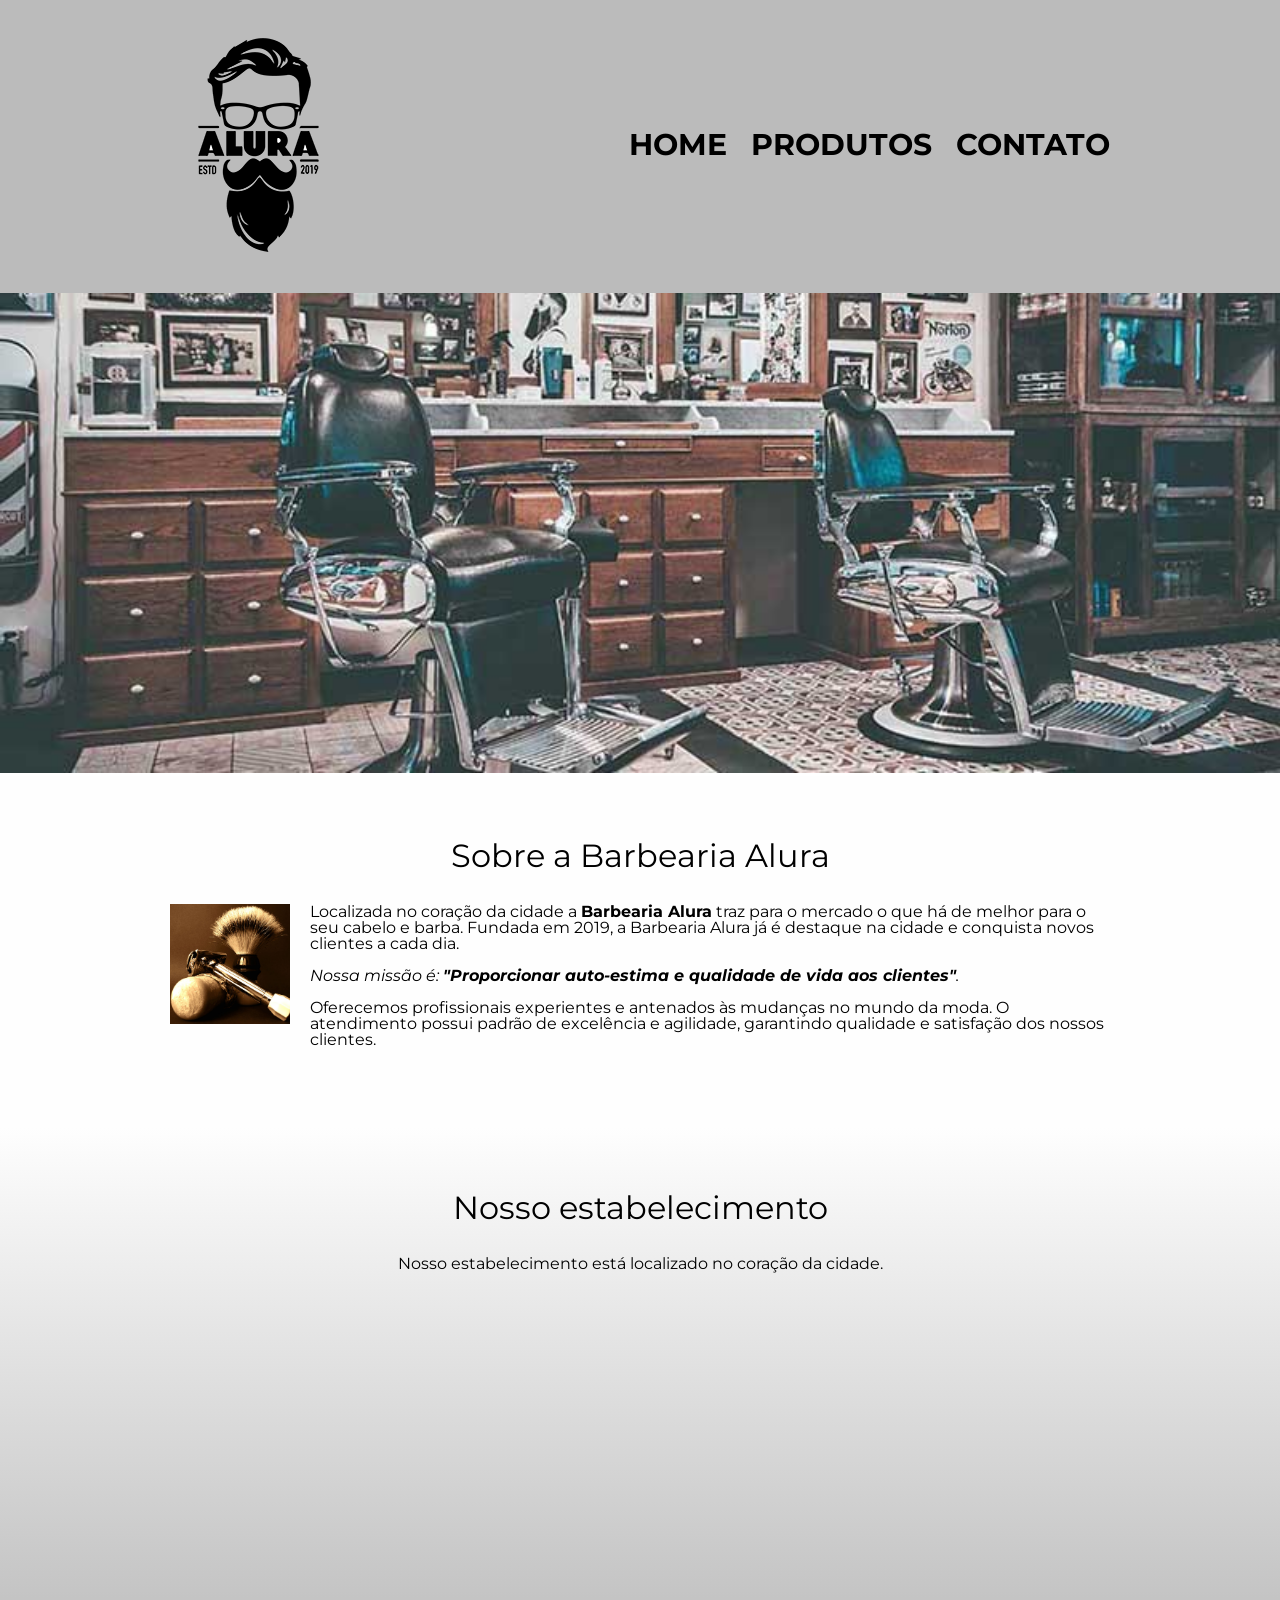
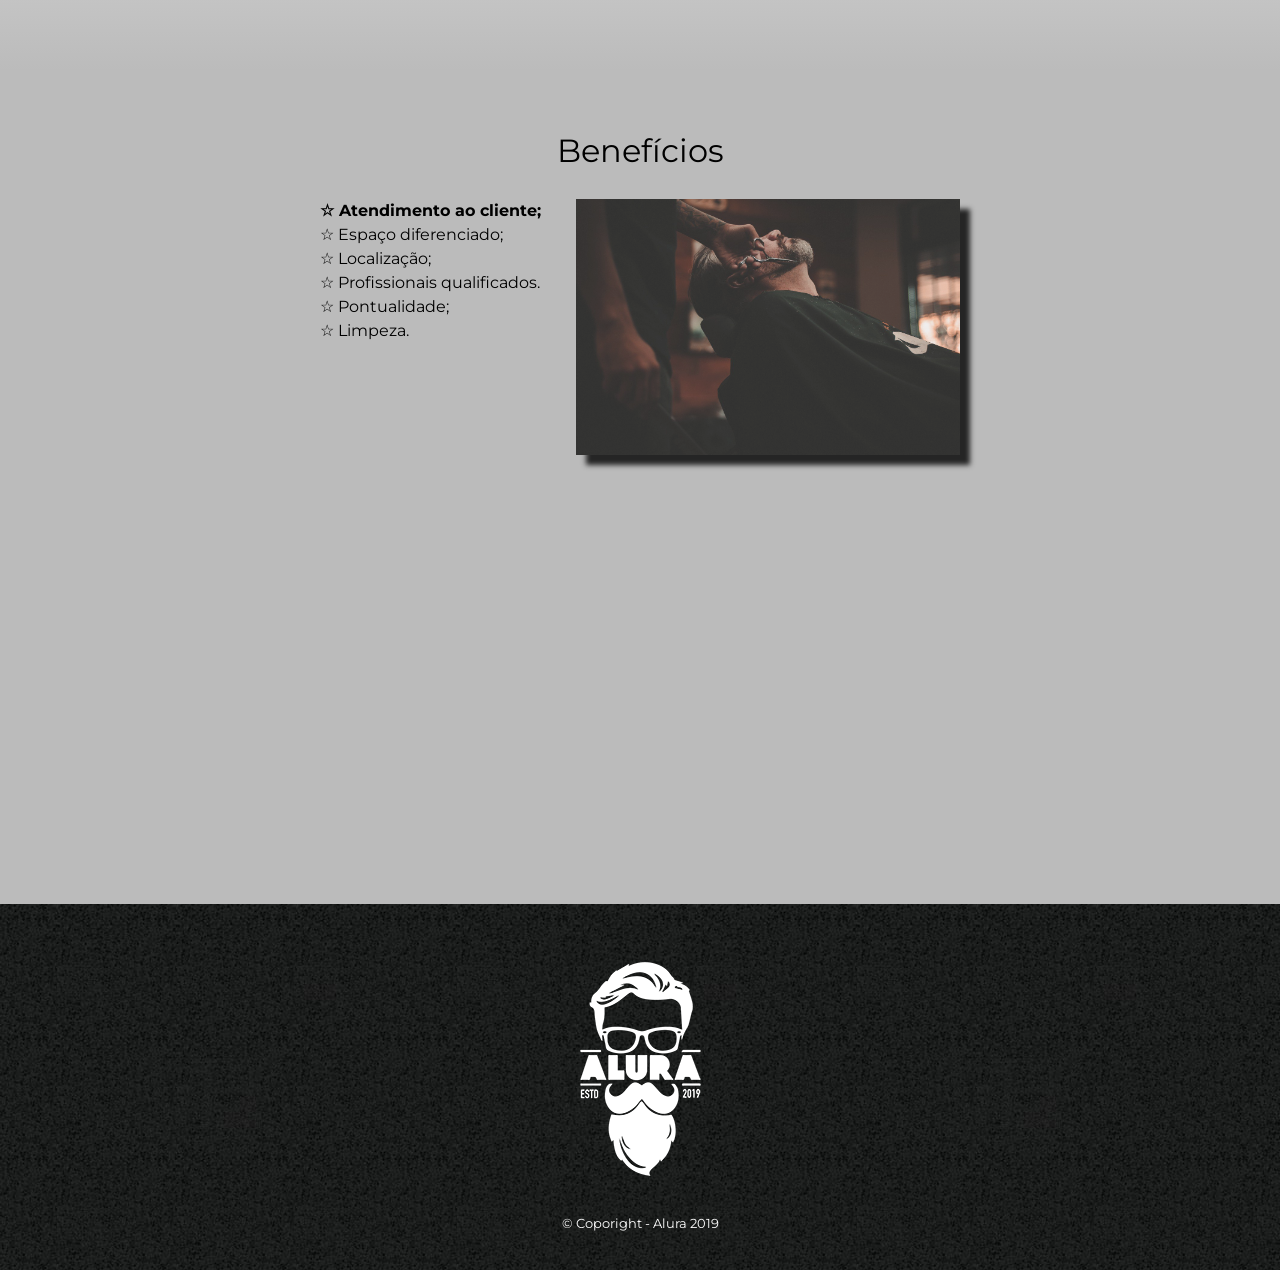
==== index.html @ 4b7dcf1a "teste" ====
<!DOCTYPE html>

<html lang="pt-br">

	<head>
		<meta charset="utf-8">
		<meta name="viewport" content="width=device-width">
		<title>Home - Barbearia Alura</title>
		<link rel="stylesheet" href="reset.css">
		<link rel="stylesheet" href="style.css">
		<link rel="preconnect" href="https://fonts.googleapis.com">
		<link rel="preconnect" href="https://fonts.gstatic.com" crossorigin>
		<link href="https://fonts.googleapis.com/css2?family=Montserrat&display=swap" rel="stylesheet">
	</head>

	<body>
		<header>
			<div class="caixa">
				<h1><img src="logo.png"></h1>
				<nav class="nav">
					<ul>
						<li><a href="index.html">Home</a></li>
						<li><a href="produtos.html">Produtos</a></li>
						<li><a href="contato.html">Contato</a></li>
					</ul>
				</nav>
			</div>
		</header>

		<img class="banner" src="banner.jpg" alt="Banner da Barbearia Alura contendo o cenário com uma cadeira centralizada em frente a um espelho ">

		<main>

			<section class="principal">
				<h2>Sobre a Barbearia Alura</h2>

				<div class="principalConteudo">

					<img class="utensilios" src="utensilios.jpg" alt="Utensilios de um barbeiro.">

					<p>Localizada no coração da cidade a <strong>Barbearia Alura</strong> traz para o mercado o que há de melhor para o seu cabelo e barba. Fundada em 2019, a Barbearia Alura já é destaque na cidade e conquista novos clientes a cada dia.</p>

					<p id="missao"><em>Nossa missão é: <strong>"Proporcionar auto-estima e qualidade de vida aos clientes"</strong>.</em></p>

					<p>Oferecemos profissionais experientes e antenados às mudanças no mundo da moda. O atendimento possui padrão de excelência e agilidade, garantindo qualidade e satisfação dos nossos clientes.</p>
				</div>
				</section>

			<section class="mapa">
				<h3>Nosso estabelecimento</h3>
				<p>Nosso estabelecimento está localizado no coração da cidade.</p>
				<div class="mapaGoogle">
					<iframe src="https://www.google.com/maps/embed?pb=!1m18!1m12!1m3!1d3656.4498404748992!2d-46.63452058509851!3d-23.58819478466958!2m3!1f0!2f0!3f0!3m2!1i1024!2i768!4f13.1!3m3!1m2!1s0x94ce5a2b2ed7f3a1%3A0xab35da2f5ca62674!2sCaelum%20-%20Escola%20de%20Tecnologia!5e0!3m2!1spt-BR!2sbr!4v1663703817815!5m2!1spt-BR!2sbr" width="100%" height="300" style="border:0;" allowfullscreen="" loading="lazy" referrerpolicy="no-referrer-when-downgrade"></iframe>
				</div>
			</section>

			<section class="beneficios">
				<h3>Benefícios</h3>

				<div class="beneficiosPrincipal">
					<ul class="listaBeneficios">
						<li class="itens">Atendimento ao cliente;</li>
						<li class="itens">Espaço diferenciado;</li>
						<li class="itens">Localização;</li>
						<li class="itens">Profissionais qualificados.</li>
						<li class="itens">Pontualidade;</li>
						<li class="itens">Limpeza.</li>
					</ul><img class="imagemBeneficios" src="beneficios.jpg">
				</div>

				<div class="video">
					<iframe width="100%" height="315" src="https://www.youtube.com/embed/wcVVXUV0YUY" title="YouTube video player" frameborder="0" allow="accelerometer; autoplay; clipboard-write; encrypted-media; gyroscope; picture-in-picture" allowfullscreen></iframe>
				</div>

			</section>

		</main>

		<footer>

			<img src="logo-branco.png">
			<p class="copyright">&copy; Coporight - Alura 2019</p>

		</footer>

	</body>

</html>
---- style.css ----
body {
	font-family: "Montserrat", sans-serif;
}

header {
	background: #bbbbbb;
	padding: 20px;
}

.caixa {
	position: relative;
	width: 940px;
	margin: 0 auto;
}

.nav {
	position: absolute;
	top: 110px;
	right: 0px;
}

nav li {
	display: inline;
	margin: 0 0 0 20px;
}

nav a {
	text-transform: uppercase;
	font-size: 30px;
	text-decoration: none;
	color: black;
	font-weight: bold;
}

nav a:hover {
	color: #C78C19;
	text-decoration: underline;
}

.produtos {
	width: 940px;
	margin: 0 auto;
	padding: 50px 0;
}

.produtos li{
	display: inline-block;
	text-align: center;
	vertical-align: top;
	width: 30%;
	height: 420px;
	/*background: #cccccc;*/
	margin: 0 1.5%;
	padding: 30px 20px;
	box-sizing: border-box;
	border: 2px solid #000000;
	border-radius: 10px;
}

.produtos li:hover {
	border-color: #c78c19;
}

.produtos li:hover h2{
	font-size: 30px;
}

.produtos li:active {
	border-color: #088C19;
}

.produtos h2 {
	font-size: 25px;
	font-weight: bold;
}

.produto-valor {
	font-size: 18px;
	font-weight: bold;
	margin: 10px 0 0;

}

.contatoPrincipal {
	width: 940px;
	margin: 0 auto;
}

form {
	margin: 40px 0;
}

form label, form legend {
	display: block;
	font-size: 20px;
	margin: 0 0 10px;
}

.input-padrao {
	display: block;
	margin: 0 0 20px;
	width: 50%;
	padding: 10px 25px;
}

footer {
	text-align: center;
	background: url(bg.jpg);
	padding: 40px 0;
}

.copyright {
	color: #ffffff;
	margin: 20px 0 0;
	font-size: 13px;
}

.checkbox {
	margin: 20px 0;
}

.enviarformulario {
	width: 40%;
	padding: 15px 0;
	font-size: 18px;
	font-weight: bold;
	background-color: orange;
	border: none;
	border-radius: 5px;
	color: #ffffff;
	cursor: pointer;
	transition: 0.15s all;
}

.enviarformulario:hover {
	background-color: darkorange;
	transform: scale(1.2);
}

thead{
	background: #555555;
	color: #ffffff;
	font-weight: bold;
}

table {
	margin: 20px 0 40px;
	font-size: 20px;
}

th, td {
	border: 1px solid #000000;
	padding: 8px 15px;
}

.banner	{
	width: 100%;
}

h2, h3 {
	text-align: center;
	font-size: 2em;
	margin: 0 0 1em;
	clear: left;
}

.utensilios {
	float: left;
	width: 120px;
	margin: 0 20px 20px 0;
}

.principal {
	background: #fefefe;
	padding: 4em 0;
}

.principalConteudo {
	width: 940px;
	margin: 0 auto;
}

.principal p {
    margin: 0 0 1em;
}

.principal strong {
    font-weight: bold;
}

.principal em {
    font-style: italic;
}


.mapa {
	background: linear-gradient(#fefefe, #bbbbbb);
	padding: 4em 0;
}

.mapa p {
	margin: 0 0 2em;
	text-align: center;
}

.mapaGoogle {
	width: 940px;
	margin: 0 auto;
}

.beneficios {
	background: #bbbbbb;
	padding: 4em 0;
}

.beneficiosPrincipal{
	width: 640px;
	margin: 0 auto;
}

.listaBeneficios {
	display: inline-block;
	width: 40%;
	vertical-align: top;
	line-height: 1.5;
}


.imagemBeneficios {
	width: 60%;
	box-shadow: 10px 10px 5px #000000;
	transition: 0.15s opacity;
	opacity: 0.8;
}

.imagemBeneficios:hover {
	opacity: 0.4;
}

.itens:first-child {
	font-weight: bold;
}

.itens:before {
	content: "\2606 \0020 \0020 \0020";
}

.video {
	width: 516px;
	margin: 2em auto;
}

@media screen and (max-width: 480px) {
	.caixa, .principalConteudo, .mapaGoogle, .beneficiosPrincipal, .video , .produtos, .contatoPrincipal{
		width: auto;
	}

	.utensilios{
		width: calc(100%/2.5)
	}
	.principal {
		padding: 3em 2em;
	}

	h1 {
		text-align: center;
	}

	.nav {
		position: static;
	}

	nav li {
		display: block;
	}

	.mapa {
		padding: 4em 2em 0;
 	}

	.beneficios {
		padding: 4em 2em;
	}

	.listaBeneficios, .imagemBeneficios, .video {
		box-sizing: border-box;
		width: 100%;
		padding: 0 2em 1em;
	}

	.imagemBeneficios {
		box-shadow: none;
	}

	.produtos li {
		display: inline-block;
		width: 100%;
		margin: 2em 0;
	}

	.produtos {
		padding: 50px;
	}

	.contatoPrincipal {
		padding: 2em;
	}

}
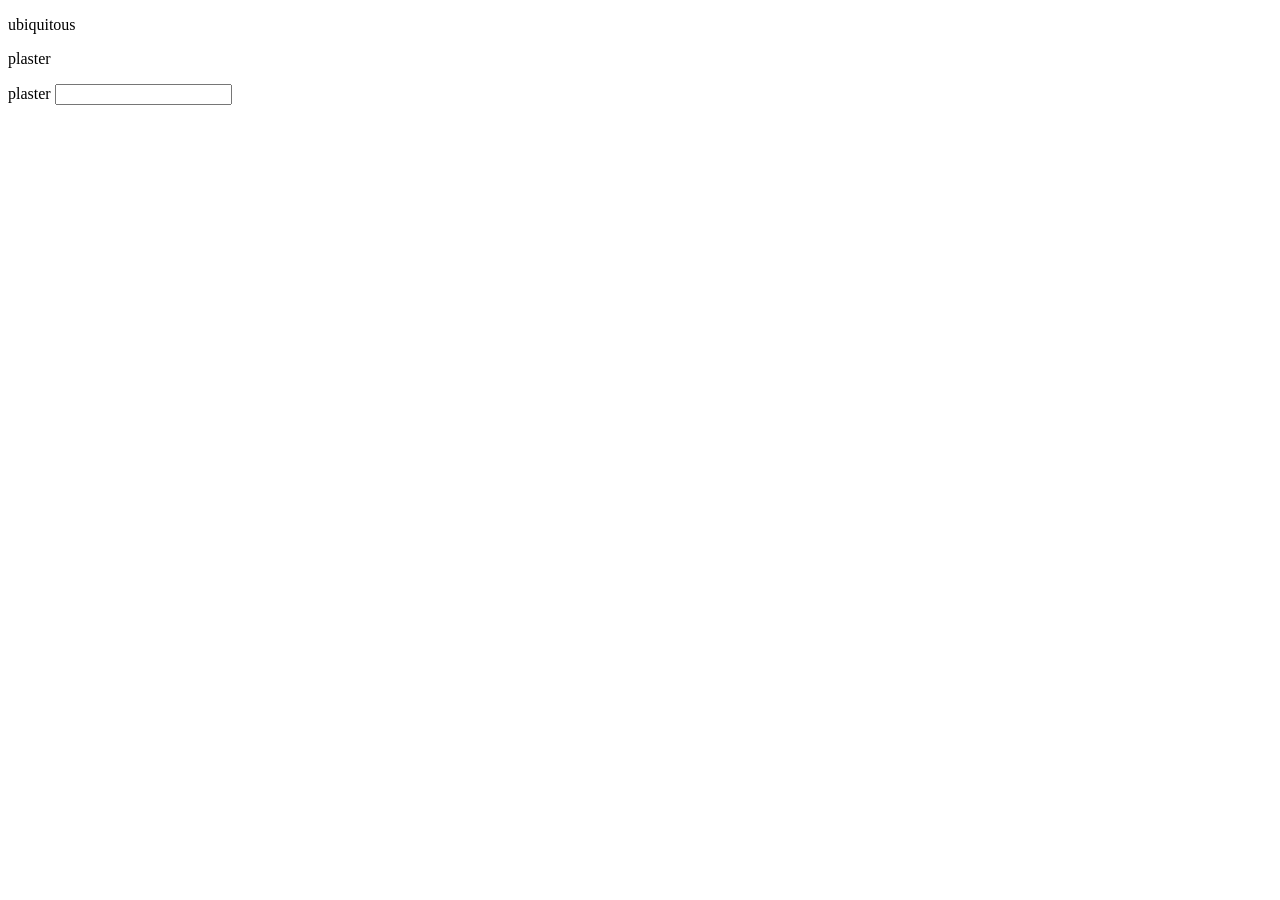
==== commit 25b481a2: "Projeto inicial" ====
--- a/index.html
+++ b/index.html
@@ -1,88 +1,31 @@
 <!DOCTYPE html>
+<html lang="pt-br">
+  <head>
+    <title>Teste de Vocabulário</title>
+    <meta charset="UTF-8">
+    <meta name="viewport" content="width=device-width, initial-scale=1">
+    <link rel="stylesheet" type="css" href="css/reset.css">
+    <link href="css/style.css" rel="stylesheet">
+  </head>
+  <body>
+    <header>
+      
+    </header>
 
-<html lang="pt-br">
+    <main>
+      <p>ubiquitous</p>
+      <p>plaster</p>
 
-	<head>
-		<meta charset="utf-8">
-		<meta name="viewport" content="width=device-width">
-		<title>Home - Barbearia Alura</title>
-		<link rel="stylesheet" href="reset.css">
-		<link rel="stylesheet" href="style.css">
-		<link rel="preconnect" href="https://fonts.googleapis.com">
-		<link rel="preconnect" href="https://fonts.gstatic.com" crossorigin>
-		<link href="https://fonts.googleapis.com/css2?family=Montserrat&display=swap" rel="stylesheet">
-	</head>
+      <form>
+        <label for="plaster">plaster</label>
+        <input type="text" name="plaster" value="">
 
-	<body>
-		<header>
-			<div class="caixa">
-				<h1><img src="logo.png"></h1>
-				<nav class="nav">
-					<ul>
-						<li><a href="index.html">Home</a></li>
-						<li><a href="produtos.html">Produtos</a></li>
-						<li><a href="contato.html">Contato</a></li>
-					</ul>
-				</nav>
-			</div>
-		</header>
+      </form>
 
-		<img class="banner" src="banner.jpg" alt="Banner da Barbearia Alura contendo o cenário com uma cadeira centralizada em frente a um espelho ">
+    </main>
 
-		<main>
-
-			<section class="principal">
-				<h2>Sobre a Barbearia Alura</h2>
-
-				<div class="principalConteudo">
-
-					<img class="utensilios" src="utensilios.jpg" alt="Utensilios de um barbeiro.">
-
-					<p>Localizada no coração da cidade a <strong>Barbearia Alura</strong> traz para o mercado o que há de melhor para o seu cabelo e barba. Fundada em 2019, a Barbearia Alura já é destaque na cidade e conquista novos clientes a cada dia.</p>
-
-					<p id="missao"><em>Nossa missão é: <strong>"Proporcionar auto-estima e qualidade de vida aos clientes"</strong>.</em></p>
-
-					<p>Oferecemos profissionais experientes e antenados às mudanças no mundo da moda. O atendimento possui padrão de excelência e agilidade, garantindo qualidade e satisfação dos nossos clientes.</p>
-				</div>
-				</section>
-
-			<section class="mapa">
-				<h3>Nosso estabelecimento</h3>
-				<p>Nosso estabelecimento está localizado no coração da cidade.</p>
-				<div class="mapaGoogle">
-					<iframe src="https://www.google.com/maps/embed?pb=!1m18!1m12!1m3!1d3656.4498404748992!2d-46.63452058509851!3d-23.58819478466958!2m3!1f0!2f0!3f0!3m2!1i1024!2i768!4f13.1!3m3!1m2!1s0x94ce5a2b2ed7f3a1%3A0xab35da2f5ca62674!2sCaelum%20-%20Escola%20de%20Tecnologia!5e0!3m2!1spt-BR!2sbr!4v1663703817815!5m2!1spt-BR!2sbr" width="100%" height="300" style="border:0;" allowfullscreen="" loading="lazy" referrerpolicy="no-referrer-when-downgrade"></iframe>
-				</div>
-			</section>
-
-			<section class="beneficios">
-				<h3>Benefícios</h3>
-
-				<div class="beneficiosPrincipal">
-					<ul class="listaBeneficios">
-						<li class="itens">Atendimento ao cliente;</li>
-						<li class="itens">Espaço diferenciado;</li>
-						<li class="itens">Localização;</li>
-						<li class="itens">Profissionais qualificados.</li>
-						<li class="itens">Pontualidade;</li>
-						<li class="itens">Limpeza.</li>
-					</ul><img class="imagemBeneficios" src="beneficios.jpg">
-				</div>
-
-				<div class="video">
-					<iframe width="100%" height="315" src="https://www.youtube.com/embed/wcVVXUV0YUY" title="YouTube video player" frameborder="0" allow="accelerometer; autoplay; clipboard-write; encrypted-media; gyroscope; picture-in-picture" allowfullscreen></iframe>
-				</div>
-
-			</section>
-
-		</main>
-
-		<footer>
-
-			<img src="logo-branco.png">
-			<p class="copyright">&copy; Coporight - Alura 2019</p>
-
-		</footer>
-
-	</body>
-
+    <footer>
+      
+    </footer>
+  </body>
 </html>
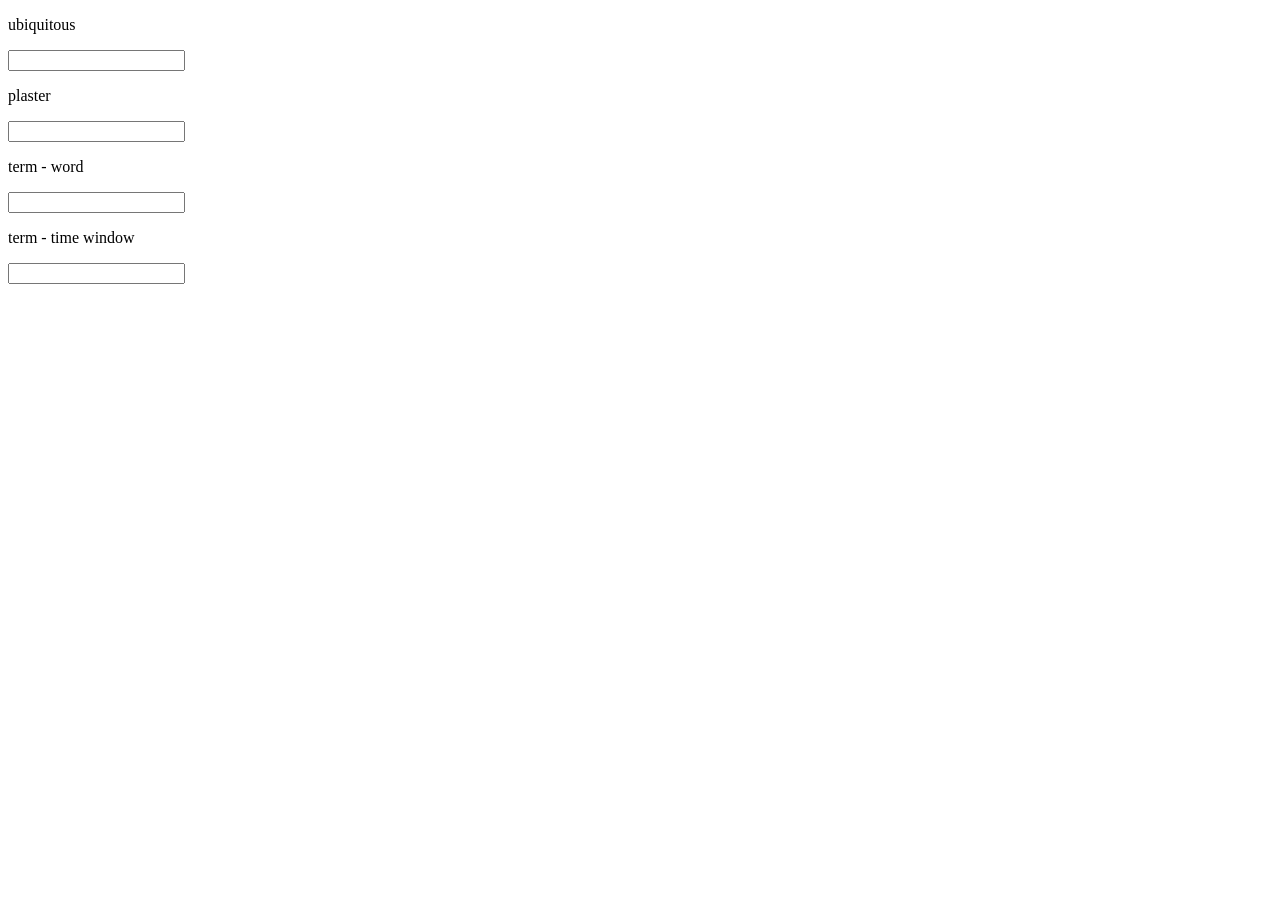
==== commit 89a1f4bc: "formatação simples e adilçao de palavras (term 2x)" ====
--- a/index.html
+++ b/index.html
@@ -13,14 +13,18 @@
     </header>
 
     <main>
+
       <p>ubiquitous</p>
+      <input type="" name="" value="">
+
       <p>plaster</p>
+      <input type="" name="" value="">
 
-      <form>
-        <label for="plaster">plaster</label>
-        <input type="text" name="plaster" value="">
+      <p>term - word</p>
+      <input type="" name="" value="">
 
-      </form>
+      <p>term - time window</p>
+      <input type="" name="" value="">
 
     </main>
 
